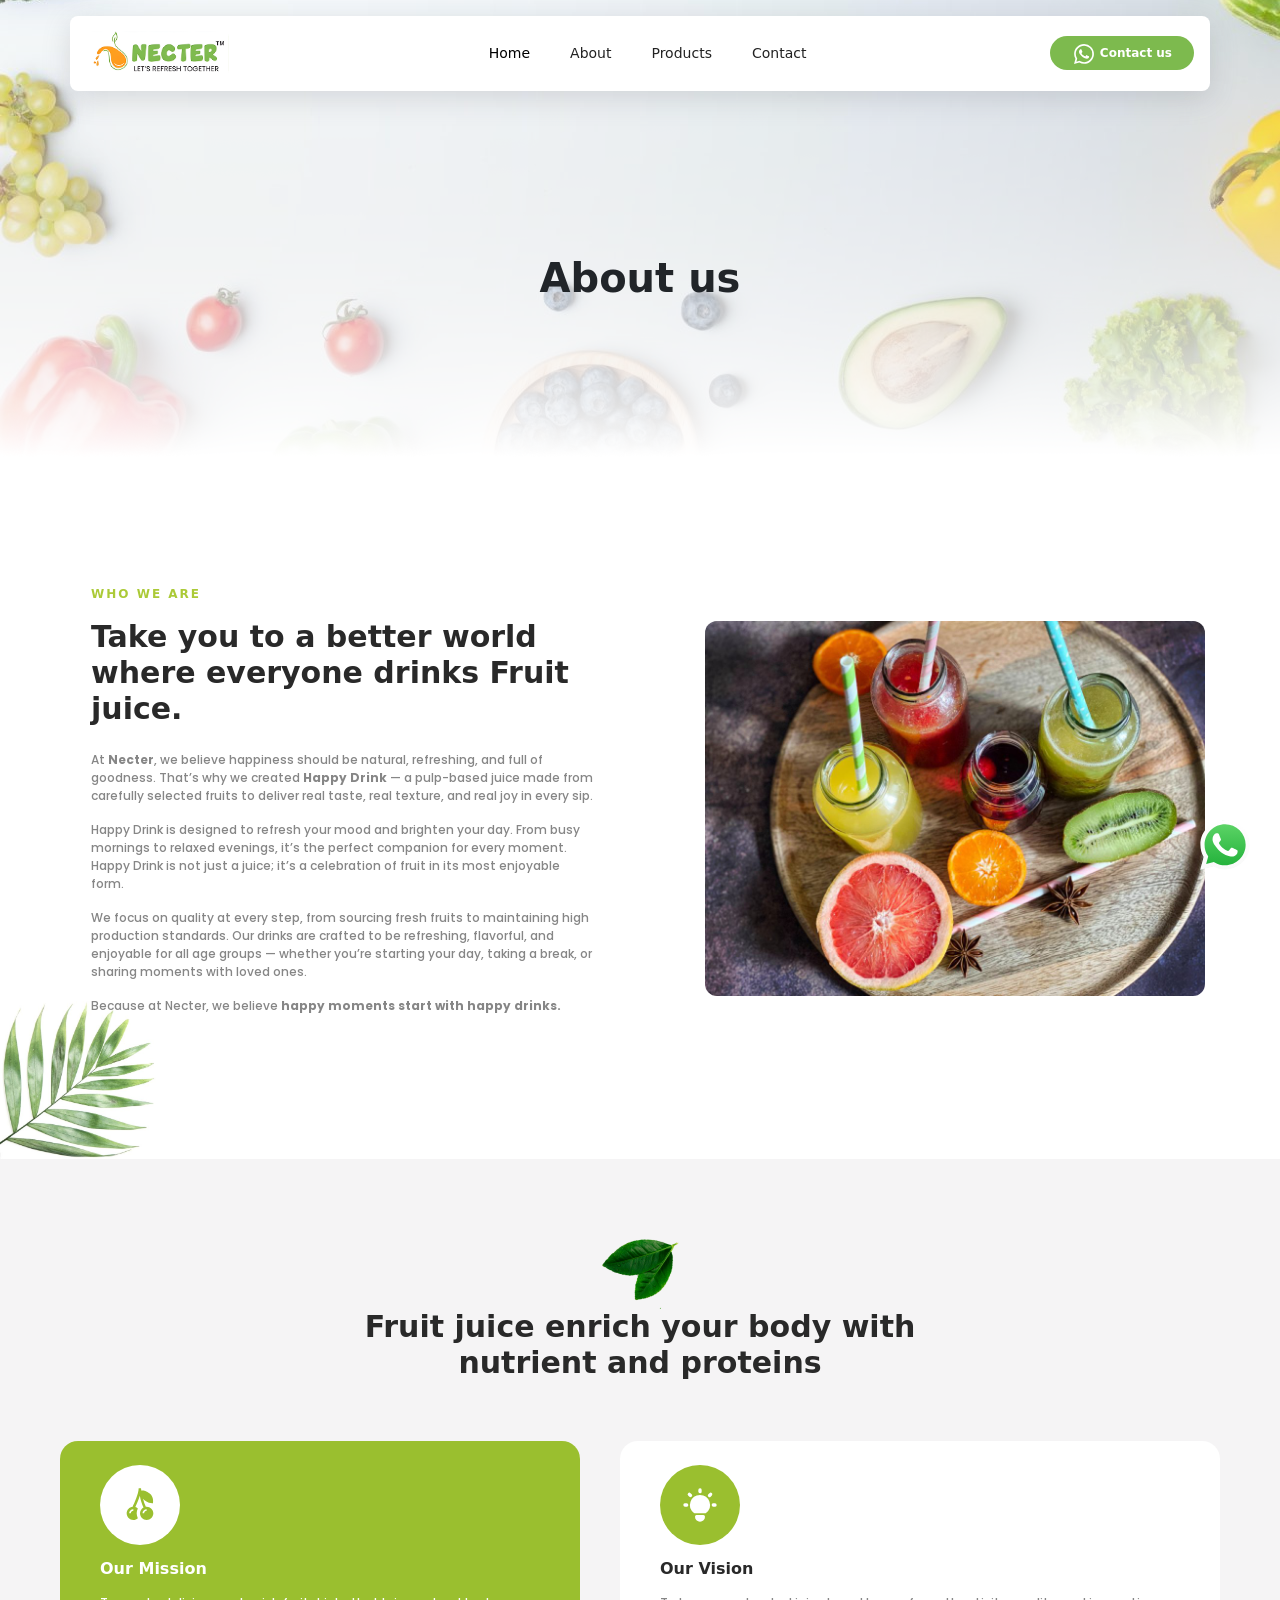
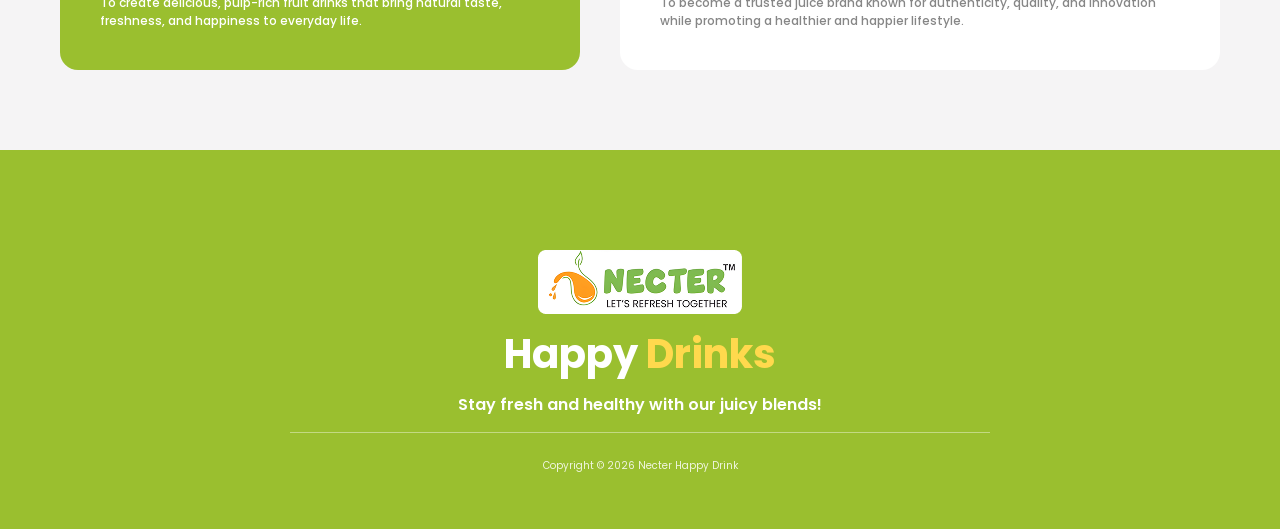
==== about.html @ b1b97d54 "footer chabges" ====
<html lang="en">
  <head>
    <meta charset="UTF-8" />
    <meta name="viewport" content="width=device-width, initial-scale=1.0" />
    <link rel="stylesheet" href="./style/style.css" />
    <!-- Bootstrap CSS -->
    <link
      href="https://cdn.jsdelivr.net/npm/bootstrap@5.3.2/dist/css/bootstrap.min.css"
      rel="stylesheet"
    />
    <link
      rel="stylesheet"
      href="https://cdnjs.cloudflare.com/ajax/libs/font-awesome/6.5.1/css/all.min.css"
    />
    <title>About us</title>
  </head>
  <body>
    <section>
      <div class="aboutus_hero_section">
        <div class="background_overlay"></div>
        <div class="custom_container">
          <header class="main-header">
            <nav class="navbar navbar-expand-lg">
              <div class="container main-navbar">
                <!-- Logo -->
                <a class="navbar-brand" href="#">
                  <img src="./images/main_logo.png" alt="Logo" />
                </a>

                <!-- Toggle Button -->
                <button
                  class="navbar-toggler"
                  type="button"
                  data-bs-toggle="collapse"
                  data-bs-target="#mainNavbar"
                >
                  <span class="navbar-toggler-icon"></span>
                </button>

                <!-- Menu -->
                <div class="collapse navbar-collapse" id="mainNavbar">
                  <ul class="navbar-nav mx-auto mb-2 mb-lg-0">
                    <li class="nav-item">
                      <a class="nav-link active" href="./home.html">Home</a>
                    </li>
                    <li class="nav-item">
                      <a class="nav-link" href="./about.html">About</a>
                    </li>
                    <li class="nav-item">
                      <a class="nav-link" href="./product.html">Products</a>
                    </li>
                    <!-- <li class="nav-item">
                      <a class="nav-link" href="#">Gallery</a>
                    </li> -->
                    <li class="nav-item">
                      <a class="nav-link" href="./contact.html">Contact</a>
                    </li>
                  </ul>

                  <!-- Button -->
                  <div class="header-btn">
                    <a href="https://wa.me/9898664409?text=Hey%20there%21%20I'd%20love%20to%20Know%20more%20about%20this%20product" class="contact_btn"> <img src="./images/ic--baseline-whatsapp.svg" alt="">  Contact us</a>
                  </div>
                </div>
              </div>
            </nav>
          </header>
        </div>
        <div class="hero-section aboutus_section">
          <div class="custom_container">
            <h1 class="main_ac_heading">About us</h1>
          </div>
        </div>
      </div>
    </section>
    <section class="section_gap about_section">
      <div class="custom_container">
        <div class="about_we_section">
          <div class="about_details_section">
            <p class="green_text">Who we are</p>
            <h2 class="main_title_text pb-3">
              Take you to a better world where everyone drinks Fruit juice.
            </h2>
            <p class="pera_text">
              At <strong>Necter</strong>, we believe happiness should be
              natural, refreshing, and full of goodness. That’s why we created
              <strong>Happy Drink</strong> — a pulp-based juice made from
              carefully selected fruits to deliver real taste, real texture, and
              real joy in every sip.
            </p>
            <p class="pera_text">
              Happy Drink is designed to refresh your mood and brighten your
              day. From busy mornings to relaxed evenings, it’s the perfect
              companion for every moment. Happy Drink is not just a juice; it’s
              a celebration of fruit in its most enjoyable form.
            </p>
            <p class="pera_text">
              We focus on quality at every step, from sourcing fresh fruits to
              maintaining high production standards. Our drinks are crafted to
              be refreshing, flavorful, and enjoyable for all age groups —
              whether you’re starting your day, taking a break, or sharing
              moments with loved ones.
            </p>
            <p class="pera_text">
              Because at Necter, we believe
              <strong> happy moments start with happy drinks.</strong>
            </p>
          </div>
          <div class="about_image">
            <img src="./images/fruite_plate.jpg" alt="fruite plate" />
            <!-- <img
              src="./images/mix_fruite.png"
              alt="mix-fruite"
              class="mix_fruite_img"
            /> -->
          </div>
        </div>
      </div>
    </section>
    <section class="section_gap mission_details">
      <div class="custom_container">
        <img src="./images/leaf_img.png" alt="" class="d-flex m-auto" />
        <h2 class="main_title_text text-center">
          Fruit juice enrich your body with <br />
          nutrient and proteins
        </h2>
        <div class="mission_cards">
          <div class="mission_card white_card">
            <div class="icon_logos">
              <img src="./images/tabler-bulb.svg" alt="bulb" />
            </div>
            <h3 class="sub_title_text pb-2">Our Vision</h3>
            <p class="pera_text">
              To become a trusted juice brand known for authenticity, quality,
              and innovation while promoting a healthier and happier lifestyle.
            </p>
          </div>
          <div class="mission_card green_card">
            <div class="icon_logos green_round">
              <img src="./images/mdi--fruit-cherries.svg" alt="cherries" />
            </div>
            <h3 class="sub_title_text pb-2 white_text">Our Mission</h3>
            <p class="pera_text white_text">
              To create delicious, pulp-rich fruit drinks that bring natural
              taste, freshness, and happiness to everyday life.
            </p>
          </div>
        </div>
      </div>
    </section>
    <section>
      <footer class="happy-footer">
        <div class="footer-content">
          <img src="./images/main_logo.png" alt="Logo" class="pb-3" />

          <h2 class="footer-logo">Happy <span>Drinks</span></h2>

          <p class="footer-tagline">
            Stay fresh and healthy with our juicy blends!
          </p>

          <!-- <p class="footer-text">
            Torquent praesent aptent tristique pulvinar sed congue consectetur
            litora enim<br />
            fringilla lacus adipiscing augue vehicula
          </p> -->

          <!-- <div class="footer-social">
            <a href="#" aria-label="Facebook"
              ><i class="fab fa-facebook-f"></i
            ></a>
            <a href="#" aria-label="Instagram"
              ><i class="fab fa-instagram"></i
            ></a>
            <a href="#" aria-label="Twitter"><i class="fab fa-twitter"></i></a>
            <a href="#" aria-label="linkedin"><i class="fab fa-linkedin"></i></a>
          </div> -->

          <span class="footer-divider"></span>

          <p class="footer-copy">
          Copyright © 2026 Necter Happy Drink
          </p>
        </div>
      </footer>
    </section>
    <div class="whats-app-button">
            <a
                href="https://wa.me/9898664409?text=Hey%20there%21%20I'd%20love%20to%20Know%20more%20about%20this%20product">
                <img src="./images/whatsapp-icon.svg" alt="whatsapp" height="50px" width="50px">
            </a>
        </div>
        <script src="https://cdn.jsdelivr.net/npm/bootstrap@5.3.2/dist/js/bootstrap.bundle.min.js"></script>

  </body>
</html>
---- style/style.css ----
@import url("https://fonts.googleapis.com/css2?family=Jost:ital,wght@0,100..900;1,100..900&family=Poppins:ital,wght@0,100;0,200;0,300;0,400;0,500;0,600;0,700;0,800;0,900;1,100;1,200;1,300;1,400;1,500;1,600;1,700;1,800;1,900&display=swap");
body {
  background-color: white;
  font-family: "Jost", sans-serif;
}

.custom_container {
  max-width: 1440px;
  margin: 0 auto;
  padding: 0 60px;
}
@media (max-width: 1440px) {
  .custom_container {
    padding: 0 60px;
  }
}
@media (max-width: 576px) {
  .custom_container {
    padding: 0 20px;
  }
}

.green_text {
  color: #abca37;
  font-size: 14px;
  font-weight: 700;
  text-transform: uppercase;
  letter-spacing: 2px;
}
@media (max-width: 1440px) {
  .green_text {
    font-size: 12px;
  }
}

.main_title_text {
  color: #292929;
  font-size: 39px;
  font-weight: 700;
}
@media (max-width: 1440px) {
  .main_title_text {
    font-size: 30px;
  }
}
@media (max-width: 1200px) {
  .main_title_text {
    font-size: 24px;
  }
}
@media (max-width: 576px) {
  .main_title_text {
    font-size: 20px;
  }
}

.sub_title_text {
  color: #292929;
  font-size: 20px;
  font-weight: 700;
}
@media (max-width: 1440px) {
  .sub_title_text {
    font-size: 16px;
  }
}

.contact_title_text {
  color: #292929;
  font-size: 25px;
  font-weight: 400;
}
@media (max-width: 992px) {
  .contact_title_text {
    font-size: 18px;
  }
}

.pera_text {
  color: #868686;
  font-size: 14px;
  font-weight: 500;
  font-family: "Poppins", sans-serif;
  text-decoration: none;
}
@media (max-width: 1440px) {
  .pera_text {
    font-size: 12px;
  }
}

.section_gap {
  padding: 80px 0;
}
@media (max-width: 1200px) {
  .section_gap {
    padding: 40px 0;
  }
}
@media (max-width: 576px) {
  .section_gap {
    padding: 20px 0;
  }
}

.whats-app-button {
  position: fixed;
  bottom: 30px;
  right: 30px;
}

.main_section {
  padding-bottom: 80px;
  position: relative;
}
@media (max-width: 1200px) {
  .main_section {
    padding-bottom: 40px;
  }
}
@media (max-width: 576px) {
  .main_section {
    padding-bottom: 20px;
  }
}

.aboutus_hero_section {
  background-image: url("../images/overlay_fruite_bg.png");
  background-position: center center;
  background-repeat: no-repeat;
  background-size: cover;
  position: relative;
  overflow: hidden;
  transform: translateZ(0);
  background-position: bottom;
}

/* ---------- GRID ---------- */
.grid {
  position: absolute;
  inset: 0;
  background-size: 80px 80px;
  opacity: 0.6;
}

/* ---------- CORNER DOTS ---------- */
.check-pattern {
  position: absolute;
  inset: 0;
  pointer-events: none;
  background-image: radial-gradient(circle at 0 0, #fac62a 3px, transparent 4px), radial-gradient(circle at 80px 0, #fac62a 3px, transparent 4px), radial-gradient(circle at 0 80px, #fac62a 3px, transparent 4px), radial-gradient(circle at 80px 80px, #fac62a 3px, transparent 4px);
  background-size: 80px 80px;
  mask-image: radial-gradient(circle var(--size, 0px) at var(--x, 0px) var(--y, 0px), black 40%, transparent 80%);
  -webkit-mask-image: radial-gradient(circle var(--size, 0px) at var(--x, 0px) var(--y, 0px), black 40%, transparent 80%);
  transition: all 0.25s ease;
}

/* ---------- ICONS ---------- */
.icons {
  position: absolute;
  inset: 0;
  pointer-events: none;
  mask-image: radial-gradient(circle var(--size, 0px) at var(--x, 0px) var(--y, 0px), black 40%, transparent 80%);
  -webkit-mask-image: radial-gradient(circle var(--size, 0px) at var(--x, 0px) var(--y, 0px), black 40%, transparent 80%);
}

/* icon style */
.icon {
  position: absolute;
  width: 70px;
  opacity: 0.9;
  animation: float 6s ease-in-out infinite;
}

/* ---- TOP LEFT ---- */
.icon:nth-child(1) {
  top: 5%;
  left: 6%;
  transform: rotate(-15deg);
}

.icon:nth-child(2) {
  top: 15%;
  left: 18%;
  transform: rotate(12deg);
}

/* ---- TOP RIGHT ---- */
.icon:nth-child(3) {
  top: 8%;
  right: 10%;
  transform: rotate(-10deg);
}

.icon:nth-child(4) {
  top: 20%;
  right: 4%;
  transform: rotate(18deg);
}

/* ---- BOTTOM LEFT ---- */
.icon:nth-child(5) {
  bottom: 10%;
  left: 8%;
  transform: rotate(8deg);
}

.icon:nth-child(6) {
  bottom: 18%;
  left: 20%;
  transform: rotate(-14deg);
}

/* ---- BOTTOM RIGHT ---- */
.icon:nth-child(7) {
  bottom: 12%;
  right: 12%;
  transform: rotate(16deg);
}

.icon:nth-child(8) {
  bottom: 22%;
  right: 5%;
  transform: rotate(-12deg);
}

/* floating animation */
@keyframes float {
  0% {
    transform: translateY(0px) rotate(var(--r, 0deg));
  }
  50% {
    transform: translateY(-15px) rotate(var(--r, 0deg));
  }
  100% {
    transform: translateY(0px) rotate(var(--r, 0deg));
  }
}
/* icon positions */
.main-header {
  position: sticky;
  top: 0;
  z-index: 9999;
}
.main-header .main-navbar {
  background: white;
  border-radius: 8px;
  padding: 10px 16px;
  box-shadow: rgba(100, 100, 111, 0.2) 0px 7px 29px 0px;
}
.main-header .navbar {
  padding: 16px 0;
  position: relative;
}
.main-header .navbar-brand img {
  max-height: 45px;
}
@media (max-width: 576px) {
  .main-header .navbar-brand img {
    max-height: 30px;
  }
}
.main-header .nav-link {
  color: #222;
  font-weight: 500;
  margin: 0 12px;
  transition: color 0.3s ease;
}
.main-header .nav-link:hover, .main-header .nav-link.active {
  color: #7dba4e;
}
@media (max-width: 1440px) {
  .main-header .nav-link {
    font-size: 14px;
  }
}
.main-header .header-btn .contact_btn {
  padding: 10px 22px;
  border-radius: 30px;
  font-weight: 600;
  background-color: #7dba4e;
  border: none;
  color: white;
  text-decoration: none;
}
.main-header .header-btn .contact_btn:hover {
  background-color: #7dba4e;
}
@media (max-width: 1440px) {
  .main-header .header-btn .contact_btn {
    font-size: 12px;
  }
}

.navbar-toggler-icon {
  width: 25px !important;
  height: 20px !important;
}
@media (max-width: 576px) {
  .navbar-toggler-icon {
    width: 20px !important;
    height: 15px !important;
  }
}

.navbar-toggler {
  border: none !important;
}
.navbar-toggler:focus {
  box-shadow: none !important;
}

/* Mobile adjustments */
@media (max-width: 991px) {
  .main-header {
    position: absolute;
    top: 0;
    left: 0;
    width: 90%;
    margin: 0 20px;
  }
  .main-header .navbar-collapse {
    background-color: #fff;
    padding: 20px;
    border-radius: 12px;
  }
  .main-header .nav-link {
    margin: 0px 0px;
    text-align: center;
    font-size: 12px;
  }
  .main-header .header-btn {
    text-align: center;
    margin-top: 15px;
  }
}
.hero-section {
  display: flex;
  align-items: center;
  min-height: 500px;
  padding: 100px 0;
  z-index: 1;
  position: relative;
}
@media (max-width: 992px) {
  .hero-section {
    padding-top: 50px;
  }
}
@media (max-width: 576px) {
  .hero-section {
    padding-top: 10px;
  }
}
.hero-section.aboutus_section {
  min-height: 350px;
}
@media (max-width: 992px) {
  .hero-section.aboutus_section {
    min-height: 300px;
  }
}
.hero-section .main_heading {
  font-size: 69px;
  font-weight: 700;
  text-align: center;
}
@media (max-width: 1440px) {
  .hero-section .main_heading {
    font-size: 56px;
  }
}
@media (max-width: 1200px) {
  .hero-section .main_heading {
    font-size: 48px;
  }
}
@media (max-width: 992px) {
  .hero-section .main_heading {
    font-size: 40px;
  }
}
@media (max-width: 768px) {
  .hero-section .main_heading {
    font-size: 32px;
  }
}
@media (max-width: 576px) {
  .hero-section .main_heading {
    font-size: 24px;
    margin-bottom: 50px;
    margin-top: 120px;
  }
}
.hero-section .main_ac_heading {
  font-size: 48px;
  font-weight: 700;
  text-align: center;
}
@media (max-width: 1440px) {
  .hero-section .main_ac_heading {
    font-size: 40px;
  }
}
@media (max-width: 992px) {
  .hero-section .main_ac_heading {
    font-size: 32px;
  }
}
.hero-section .main_display_img .bottle_img {
  max-width: 776px;
  max-height: 776px;
}
@media (max-width: 1200px) {
  .hero-section .main_display_img .bottle_img {
    max-width: 650px;
    max-height: 650px;
  }
}
@media (max-width: 992px) {
  .hero-section .main_display_img .bottle_img {
    max-width: 500px;
    max-height: 500px;
  }
}
@media (max-width: 768px) {
  .hero-section .main_display_img .bottle_img {
    max-width: 400px;
    max-height: 400px;
  }
}
@media (max-width: 576px) {
  .hero-section .main_display_img .bottle_img {
    max-width: 300px;
    max-height: 300px;
  }
}

.about_section {
  background-image: url("../images/palm-leaves-bg.jpg");
  background-position: bottom left;
  background-repeat: no-repeat;
  background-size: 30% auto;
}

.about_we_section {
  display: flex;
  justify-content: space-around;
  align-items: center;
}
@media (max-width: 992px) {
  .about_we_section {
    flex-direction: column;
  }
}
.about_we_section .about_details_section {
  padding: 48px 80px 48px 16px;
  max-width: 600px;
}
@media (max-width: 1200px) {
  .about_we_section .about_details_section {
    padding: 48px 40px 48px 16px;
  }
}
@media (max-width: 992px) {
  .about_we_section .about_details_section {
    padding: 20px;
  }
}
.about_we_section .about_image {
  position: relative;
}
.about_we_section .about_image img {
  max-width: 684px;
  border-radius: 12px;
}
@media (max-width: 1440px) {
  .about_we_section .about_image img {
    max-width: 500px;
  }
}
@media (max-width: 1200px) {
  .about_we_section .about_image img {
    max-width: 450px;
  }
}
@media (max-width: 576px) {
  .about_we_section .about_image img {
    max-width: 280px;
  }
}

.product_ul_list {
  margin: 40px 0 0 0;
  padding: 0;
}
@media (max-width: 992px) {
  .product_ul_list {
    margin: 28px 0 0 0;
  }
}
.product_ul_list .product_li_list {
  list-style: none;
  margin: 20px 0;
}
.product_ul_list .product_li_list .product_fresh_info {
  display: flex;
  align-items: start;
  gap: 15px;
}
.product_ul_list .product_li_list .product_fresh_info .info_vector_img {
  background-color: #abca37;
  border-radius: 50%;
  padding: 16px;
}
@media (max-width: 1440px) {
  .product_ul_list .product_li_list .product_fresh_info .info_vector_img {
    padding: 12px;
  }
}
@media (max-width: 576px) {
  .product_ul_list .product_li_list .product_fresh_info .info_vector_img {
    padding: 8px;
  }
}

.Featured_product {
  margin: 0 auto;
}
.Featured_product .flavour_detail {
  padding: 100px 0;
  display: flex;
  justify-content: space-around;
  align-items: center;
}
@media (max-width: 1200px) {
  .Featured_product .flavour_detail {
    padding: 80px 0;
  }
}
@media (max-width: 768px) {
  .Featured_product .flavour_detail {
    flex-direction: column;
    gap: 60px;
  }
}
.Featured_product .flavour_detail .flavour_card {
  position: relative;
}
.Featured_product .flavour_detail .flavour_card .price_tag {
  position: absolute;
  left: -93px;
  top: -26px;
  display: flex;
  justify-content: center;
  align-items: center;
  min-width: 130px;
  min-height: 130px;
  background-color: #ffffff;
  border-radius: 50%;
  box-shadow: 0px 0px 30px 0px rgba(0, 0, 0, 0.1);
  transform: rotate(-20deg);
  transition: transform 0.6s ease-in-out;
  cursor: pointer;
}
.Featured_product .flavour_detail .flavour_card .price_tag:hover {
  transform: rotate(0deg);
}
@media (max-width: 1440px) {
  .Featured_product .flavour_detail .flavour_card .price_tag {
    min-width: 100px;
    min-height: 100px;
  }
}
@media (max-width: 1200px) {
  .Featured_product .flavour_detail .flavour_card .price_tag {
    min-width: 80px;
    min-height: 80px;
    left: -60px;
    top: -5px;
  }
}
@media (max-width: 992px) {
  .Featured_product .flavour_detail .flavour_card .price_tag {
    min-width: 60px;
    min-height: 60px;
  }
}
@media (max-width: 576px) {
  .Featured_product .flavour_detail .flavour_card .price_tag {
    left: -50px;
    top: 15px;
  }
}
.Featured_product .flavour_detail .flavour_card .price_tag .pr_value {
  color: #abca37;
  font-size: 40px;
  font-weight: 700;
  text-align: center;
  margin: 0;
}
@media (max-width: 1440px) {
  .Featured_product .flavour_detail .flavour_card .price_tag .pr_value {
    font-size: 34px;
  }
}
@media (max-width: 1200px) {
  .Featured_product .flavour_detail .flavour_card .price_tag .pr_value {
    font-size: 28px;
  }
}
@media (max-width: 1200px) {
  .Featured_product .flavour_detail .flavour_card .price_tag .pr_value {
    font-size: 22px;
  }
}
.Featured_product .flavour_detail .flavour_card .price_tag .pr_volume {
  color: #868686;
  font-size: 12px;
  font-weight: 600;
  text-align: center;
  margin: 0;
}
@media (max-width: 992px) {
  .Featured_product .flavour_detail .flavour_card .price_tag .pr_volume {
    font-size: 10px;
  }
}
.Featured_product .flavour_detail .flavour_card .f_crd_img .bottle_img {
  max-height: 500px;
  max-width: 360px;
  transform: rotate(0deg);
  transition: transform 0.6s ease-in-out;
  cursor: pointer;
}
.Featured_product .flavour_detail .flavour_card .f_crd_img .bottle_img:hover {
  transform: rotate(-10deg) scale(1.1);
}
@media (max-width: 1440px) {
  .Featured_product .flavour_detail .flavour_card .f_crd_img .bottle_img {
    max-height: 400px;
  }
}
@media (max-width: 1200px) {
  .Featured_product .flavour_detail .flavour_card .f_crd_img .bottle_img {
    max-height: 350px;
  }
}
@media (max-width: 992px) {
  .Featured_product .flavour_detail .flavour_card .f_crd_img .bottle_img {
    max-height: 250px;
  }
}
@media (max-width: 768px) {
  .Featured_product .flavour_detail .flavour_card .f_crd_img .bottle_img {
    max-height: 400px;
  }
}
@media (max-width: 576px) {
  .Featured_product .flavour_detail .flavour_card .f_crd_img .bottle_img {
    max-height: 300px;
  }
}
.Featured_product .flavour_detail .flavour_card .fruit_img {
  position: absolute;
  right: -80px;
  bottom: -100px;
}
.Featured_product .flavour_detail .flavour_card .fruit_img img {
  width: 300px;
}
.Featured_product .flavour_detail .flavour_card .fruit_img img.mango_img {
  width: 250px;
}
@media (max-width: 1440px) {
  .Featured_product .flavour_detail .flavour_card .fruit_img img.mango_img {
    width: 200px;
  }
}
@media (max-width: 1200px) {
  .Featured_product .flavour_detail .flavour_card .fruit_img img.mango_img {
    width: 150px;
  }
}
@media (max-width: 992px) {
  .Featured_product .flavour_detail .flavour_card .fruit_img img.mango_img {
    width: 100px;
  }
}
@media (max-width: 768px) {
  .Featured_product .flavour_detail .flavour_card .fruit_img img.mango_img {
    width: 200px;
  }
}
@media (max-width: 1440px) {
  .Featured_product .flavour_detail .flavour_card .fruit_img img {
    width: 250px;
  }
  .Featured_product .flavour_detail .flavour_card .fruit_img {
    bottom: -80px;
  }
}
@media (max-width: 1200px) {
  .Featured_product .flavour_detail .flavour_card .fruit_img img {
    width: 200px;
  }
  .Featured_product .flavour_detail .flavour_card .fruit_img {
    bottom: -50px;
  }
}
@media (max-width: 1200px) {
  .Featured_product .flavour_detail .flavour_card .fruit_img img {
    width: 150px;
  }
  .Featured_product .flavour_detail .flavour_card .fruit_img {
    bottom: -35px;
    right: -70px;
  }
}
@media (max-width: 768px) {
  .Featured_product .flavour_detail .flavour_card .fruit_img img {
    width: 250px;
  }
  .Featured_product .flavour_detail .flavour_card .fruit_img {
    bottom: -30px;
  }
}

.our_store_details {
  display: flex;
  justify-content: space-around;
  align-items: center;
}
@media (max-width: 1200px) {
  .our_store_details {
    gap: 24px;
  }
}
@media (max-width: 768px) {
  .our_store_details {
    flex-direction: column;
  }
}
.our_store_details .store_image_info {
  max-width: 600px;
}
.our_store_details .store_image_info img {
  width: -webkit-fill-available;
}
@media (max-width: 1440px) {
  .our_store_details .store_image_info {
    max-width: 500px;
  }
}
@media (max-width: 1200px) {
  .our_store_details .store_image_info {
    max-width: 400px;
  }
}
@media (max-width: 992px) {
  .our_store_details .store_image_info {
    max-width: 300px;
  }
}
@media (max-width: 768px) {
  .our_store_details .store_image_info {
    order: 2;
  }
}
.our_store_details .store_details_info {
  max-width: 550px;
}
@media (max-width: 768px) {
  .our_store_details .store_details_info {
    order: 1;
  }
}

.motivational_section {
  background-image: url("../images/neacter_background_img.png");
  background-repeat: repeat;
  background-size: cover;
  padding: 120px 0px;
  background-position: center;
}
@media (max-width: 992px) {
  .motivational_section {
    background-position: right;
  }
}
.motivational_section .motivation_line {
  font-size: 76px;
  font-weight: 700;
  color: white;
  max-width: 600px;
}
@media (max-width: 1440px) {
  .motivational_section .motivation_line {
    font-size: 56px;
  }
}
@media (max-width: 1200px) {
  .motivational_section .motivation_line {
    font-size: 48px;
  }
}
@media (max-width: 992px) {
  .motivational_section .motivation_line {
    font-size: 36px;
  }
}

.choose_company {
  display: flex;
  justify-content: space-around;
  align-items: start;
  gap: 50px;
}
@media (max-width: 992px) {
  .choose_company {
    flex-direction: column;
    gap: 10px;
  }
}
.choose_company .company_details {
  width: 70%;
}
@media (max-width: 576px) {
  .choose_company .company_details {
    width: 100%;
  }
}

.footer_section {
  background-color: #9abf2f;
}

/* Footer Wrapper */
.happy-footer {
  background-color: #9abf2f;
  padding: 100px 20px 40px;
  text-align: center;
  color: #ffffff;
  position: relative;
  overflow: hidden;
  font-family: "Poppins", sans-serif;
}
@media (max-width: 768px) {
  .happy-footer {
    padding: 80px 20px 40px;
  }
}

/* Content Container */
.footer-content {
  max-width: 900px;
  margin: auto;
}

/* Logo */
.footer-logo {
  font-size: 48px;
  font-weight: 700;
  margin-bottom: 15px;
}
@media (max-width: 1440px) {
  .footer-logo {
    font-size: 40px;
  }
}
@media (max-width: 992px) {
  .footer-logo {
    font-size: 34px;
  }
}
@media (max-width: 576px) {
  .footer-logo {
    font-size: 28px;
  }
}

.footer-logo span {
  color: #ffd94d;
}

/* Tagline */
.footer-tagline {
  font-size: 18px;
  font-weight: 600;
  margin-bottom: 15px;
}
@media (max-width: 1440px) {
  .footer-tagline {
    font-size: 16px;
  }
}
@media (max-width: 768px) {
  .footer-tagline {
    font-size: 14px;
  }
}

/* Description */
.footer-text {
  font-size: 14px;
  line-height: 1.7;
  margin-bottom: 30px;
}
@media (max-width: 1440px) {
  .footer-text {
    font-size: 12px;
  }
}

/* Social Icons */
.footer-social {
  display: flex;
  justify-content: center;
  gap: 12px;
  margin-bottom: 40px;
}

.footer-social a {
  width: 40px;
  height: 40px;
  background: rgba(255, 255, 255, 0.2);
  border-radius: 50%;
  display: flex;
  align-items: center;
  justify-content: center;
  color: #fff;
  font-size: 16px;
  transition: 0.3s ease;
  text-decoration: none;
}

.footer-social a:hover {
  background: #ffffff;
  color: #a9cf3a;
}

/* Divider Line */
.footer-divider {
  display: block;
  width: 100%;
  max-width: 700px;
  height: 1px;
  background: rgba(255, 255, 255, 0.4);
  margin: 0 auto 25px;
}

/* Copyright */
.footer-copy {
  font-size: 13px;
  opacity: 0.85;
}
@media (max-width: 1440px) {
  .footer-copy {
    font-size: 10px;
  }
}

.mission_details {
  background-color: #f5f4f5;
}
.mission_details .mission_cards {
  display: flex;
  justify-content: space-around;
  align-items: center;
  gap: 40px;
  margin-top: 60px;
}
@media (max-width: 576px) {
  .mission_details .mission_cards {
    flex-direction: column;
  }
}
.mission_details .mission_cards .mission_card {
  padding: 24px 40px;
  border-radius: 18px;
  max-width: 600px;
}
.mission_details .mission_cards .mission_card .white_text {
  color: #fff;
}
.mission_details .mission_cards .mission_card.white_card {
  background-color: #fff;
  order: 2;
}
.mission_details .mission_cards .mission_card.green_card {
  order: 1;
  background-color: #9abf2f;
}
.mission_details .mission_cards .mission_card .icon_logos {
  background-color: #9abf2f;
  border-radius: 50%;
  padding: 12px;
  width: 80px;
  height: 80px;
  display: flex;
  justify-content: center;
  align-items: center;
  margin-bottom: 14px;
}
.mission_details .mission_cards .mission_card .icon_logos.green_round {
  background-color: #fff;
}
.mission_details .mission_cards .mission_card .icon_logos img {
  width: 40px;
}
@media (max-width: 768px) {
  .mission_details .mission_cards .mission_card .icon_logos {
    width: 60px;
    height: 60px;
  }
}
@media (max-width: 768px) {
  .mission_details .mission_cards .mission_card {
    padding: 20px;
  }
}
@media (max-width: 992px) {
  .mission_details .mission_cards .mission_card {
    width: 50%;
  }
}
@media (max-width: 576px) {
  .mission_details .mission_cards .mission_card {
    width: 100%;
  }
}
@media (max-width: 768px) {
  .mission_details .mission_cards {
    gap: 20px;
  }
}

.contact_section .contact_card {
  box-shadow: 0px 0px 60px 0px rgba(0, 0, 0, 0.1);
  max-width: 500px;
  padding: 24px 40px;
  border-radius: 12px;
}
.contact_section .contact_side_img img {
  max-width: 500px;
}
@media (max-width: 992px) {
  .contact_section .contact_side_img img {
    max-width: 350px;
  }
}
@media (max-width: 768px) {
  .contact_section .contact_side_img img {
    display: none;
  }
}
@media (max-width: 576px) {
  .contact_section .contact_side_img img {
    display: none;
  }
}/*# sourceMappingURL=style.css.map */
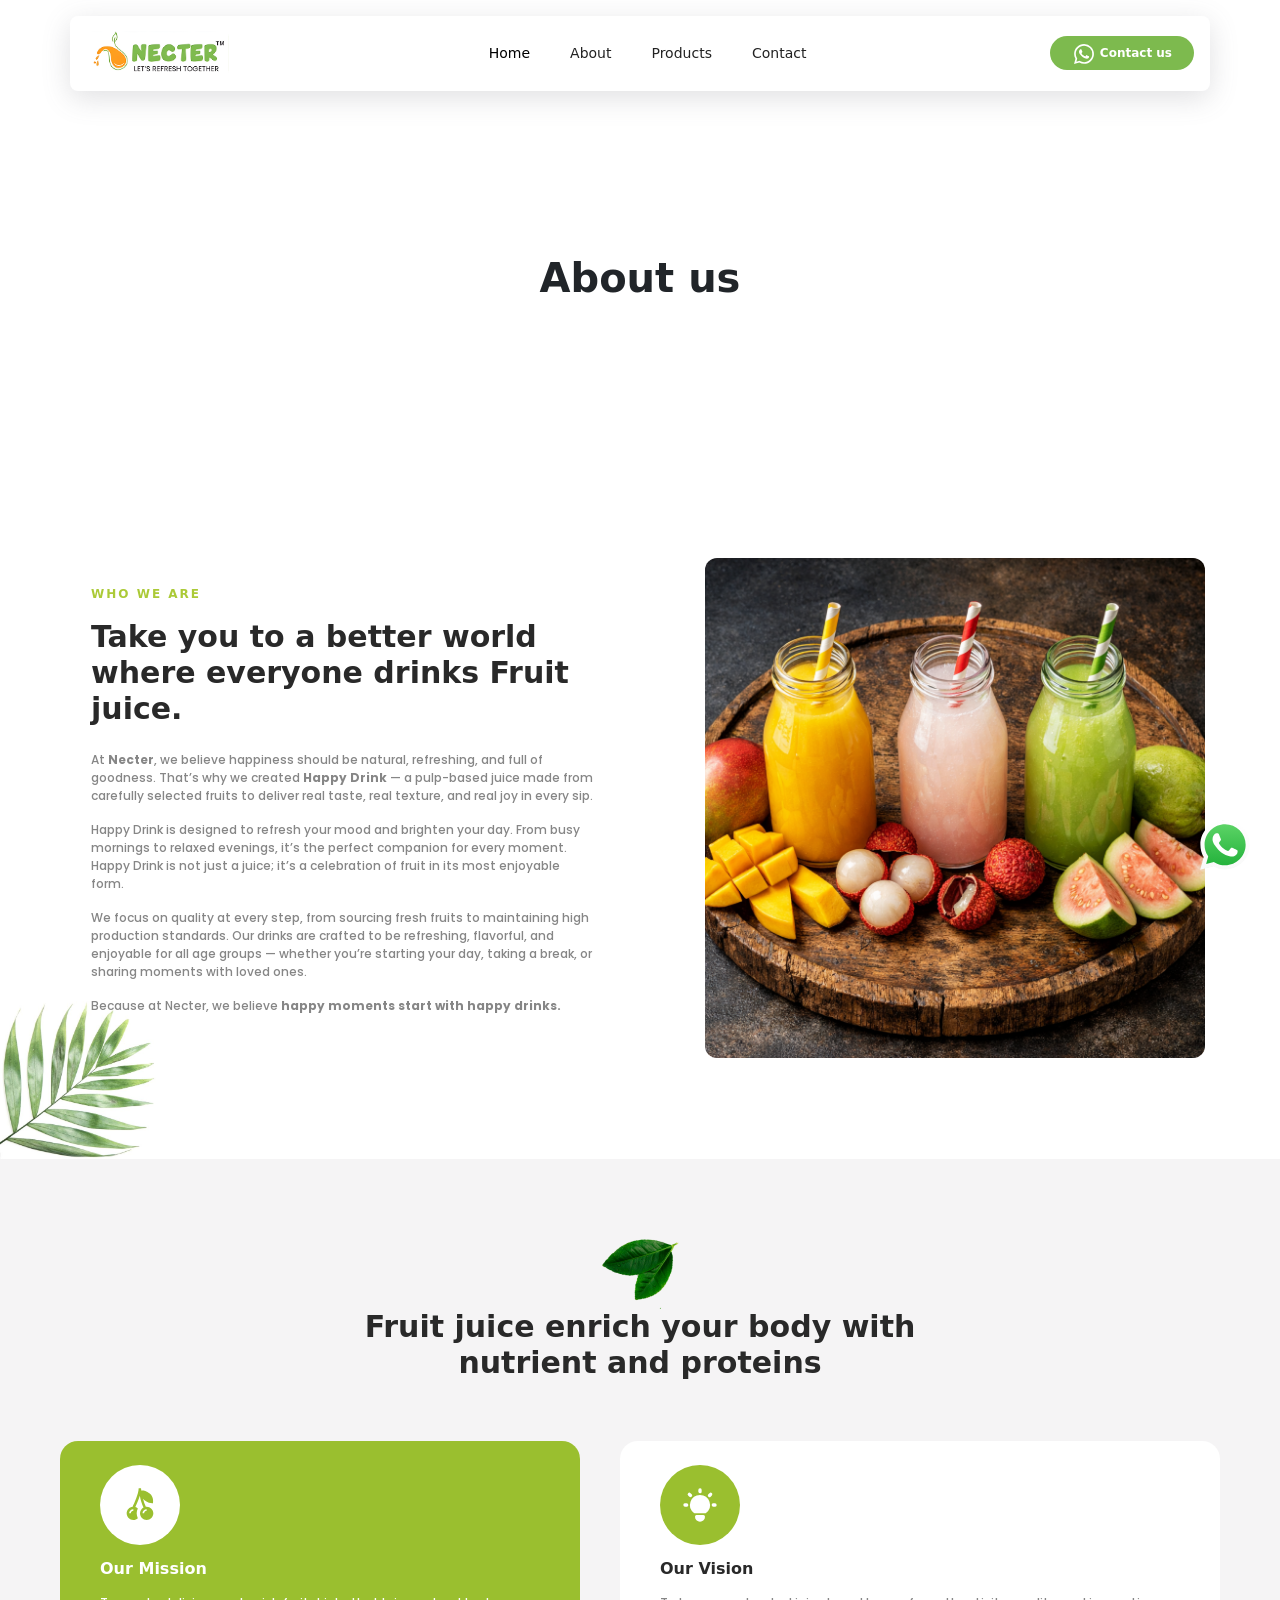
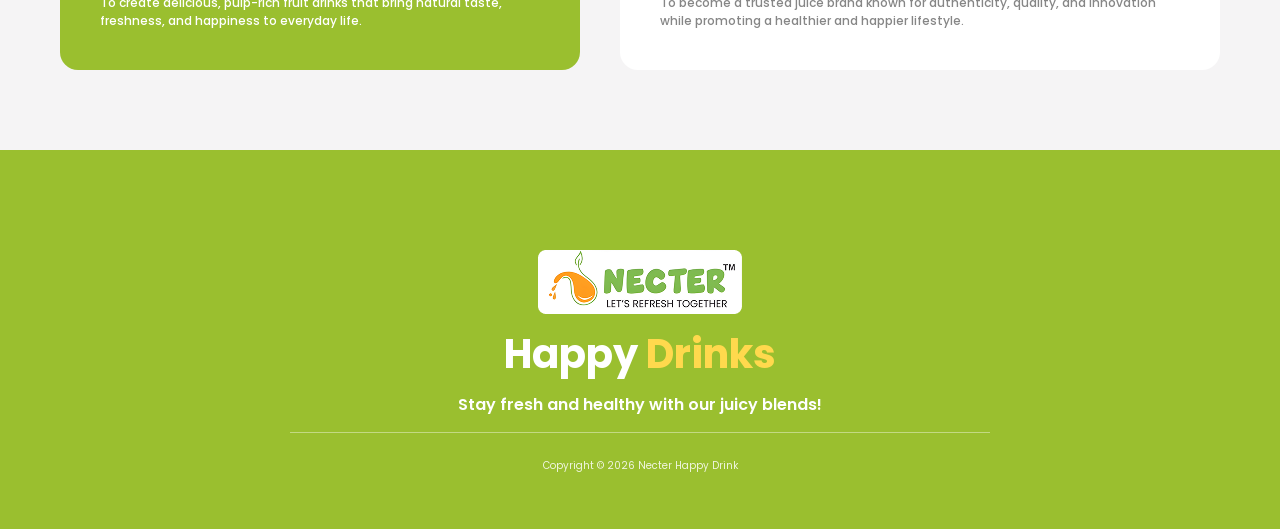
==== commit a2af4865: "amination changes" ====
--- a/about.html
+++ b/about.html
@@ -107,7 +107,7 @@
             </p>
           </div>
           <div class="about_image">
-            <img src="./images/fruite_plate.jpg" alt="fruite plate" />
+            <img src="./images/about_details.png" alt="fruite plate" />
             <!-- <img
               src="./images/mix_fruite.png"
               alt="mix-fruite"
--- a/style/style.css
+++ b/style/style.css
@@ -125,7 +125,7 @@
 }
 
 .aboutus_hero_section {
-  background-image: url("../images/overlay_fruite_bg.png");
+  background-image: url("../images/mix_fruite_bg.png");
   background-position: center center;
   background-repeat: no-repeat;
   background-size: cover;
@@ -341,10 +341,16 @@
   padding: 100px 0;
   z-index: 1;
   position: relative;
+  text-align: center;
 }
 @media (max-width: 992px) {
   .hero-section {
-    padding-top: 50px;
+    padding: 60px 0;
+  }
+}
+@media (max-width: 768px) {
+  .hero-section {
+    padding: 60px 0;
   }
 }
 @media (max-width: 576px) {
@@ -364,6 +370,9 @@
   font-size: 69px;
   font-weight: 700;
   text-align: center;
+  margin-bottom: 100px;
+  z-index: 1;
+  position: relative;
 }
 @media (max-width: 1440px) {
   .hero-section .main_heading {
@@ -378,6 +387,8 @@
 @media (max-width: 992px) {
   .hero-section .main_heading {
     font-size: 40px;
+    margin-top: 100px;
+    margin-bottom: 60px;
   }
 }
 @media (max-width: 768px) {
@@ -407,35 +418,180 @@
     font-size: 32px;
   }
 }
-.hero-section .main_display_img .bottle_img {
-  max-width: 776px;
-  max-height: 776px;
-}
-@media (max-width: 1200px) {
-  .hero-section .main_display_img .bottle_img {
-    max-width: 650px;
-    max-height: 650px;
-  }
-}
-@media (max-width: 992px) {
-  .hero-section .main_display_img .bottle_img {
-    max-width: 500px;
-    max-height: 500px;
-  }
-}
-@media (max-width: 768px) {
-  .hero-section .main_display_img .bottle_img {
-    max-width: 400px;
-    max-height: 400px;
-  }
-}
-@media (max-width: 576px) {
-  .hero-section .main_display_img .bottle_img {
-    max-width: 300px;
-    max-height: 300px;
-  }
-}
-
+
+.main_display_img {
+  position: relative;
+  height: 420px;
+}
+@media (max-width: 576px) {
+  .main_display_img {
+    height: 300px;
+  }
+}
+
+.yellow-bg {
+  position: absolute;
+  top: 50%;
+  left: 50%;
+  transform: translate(-50%, -50%) scale(0.5);
+  opacity: 0;
+  z-index: 0;
+}
+
+.yellow-bg img {
+  width: 650px;
+}
+@media (max-width: 992px) {
+  .yellow-bg img {
+    width: 580px;
+  }
+}
+@media (max-width: 768px) {
+  .yellow-bg img {
+    width: 460px;
+  }
+}
+@media (max-width: 576px) {
+  .yellow-bg img {
+    width: 330px;
+  }
+}
+
+.yellow-bg.show {
+  animation: bgZoom 1.2s ease forwards;
+}
+
+@keyframes bgZoom {
+  0% {
+    transform: translate(-50%, -50%) scale(0.5);
+    opacity: 0;
+  }
+  100% {
+    transform: translate(-50%, -50%) scale(1);
+    opacity: 1;
+  }
+}
+/* Wrapper controls position */
+.bottle-wrap {
+  position: absolute;
+  top: -500px;
+  opacity: 0;
+}
+
+/* Final positions */
+.bottle-left {
+  left: 9%;
+  z-index: 2;
+}
+@media (max-width: 1440px) {
+  .bottle-left {
+    left: 9%;
+  }
+}
+@media (max-width: 1200px) {
+  .bottle-left {
+    left: 4%;
+  }
+}
+@media (max-width: 992px) {
+  .bottle-left {
+    left: 4%;
+  }
+}
+
+.bottle-center {
+  left: 33%;
+  transform: translateX(-50%);
+  z-index: 3;
+}
+@media (max-width: 1440px) {
+  .bottle-center {
+    left: 33%;
+  }
+}
+@media (max-width: 1200px) {
+  .bottle-center {
+    left: 33%;
+  }
+}
+@media (max-width: 992px) {
+  .bottle-center {
+    left: 33%;
+  }
+}
+@media (max-width: 768px) {
+  .bottle-center {
+    left: 31%;
+  }
+}
+
+.bottle-right {
+  right: 10%;
+  z-index: 2;
+}
+@media (max-width: 1440px) {
+  .bottle-right {
+    right: 10%;
+  }
+}
+@media (max-width: 1200px) {
+  .bottle-right {
+    right: 2%;
+  }
+}
+@media (max-width: 992px) {
+  .bottle-right {
+    right: 2%;
+  }
+}
+
+/* Bottle image */
+.bottle {
+  width: 270px;
+}
+@media (max-width: 1440px) {
+  .bottle {
+    width: 220px;
+  }
+}
+@media (max-width: 992px) {
+  .bottle {
+    width: 180px;
+  }
+}
+@media (max-width: 768px) {
+  .bottle {
+    width: 160px;
+  }
+}
+@media (max-width: 576px) {
+  .bottle {
+    width: 120px;
+  }
+}
+
+/* Animation */
+.bottle-wrap.show {
+  animation: dropSmooth 0.9s ease forwards;
+}
+
+@keyframes dropSmooth {
+  0% {
+    top: -500px;
+    opacity: 0;
+    transform: scale(0.7);
+  }
+  60% {
+    top: 20px;
+    opacity: 1;
+    transform: scale(1.05);
+  }
+  100% {
+    top: 0;
+    opacity: 1;
+    transform: scale(1);
+  }
+}
 .about_section {
   background-image: url("../images/palm-leaves-bg.jpg");
   background-position: bottom left;
@@ -788,6 +944,11 @@
     background-position: right;
   }
 }
+@media (max-width: 576px) {
+  .motivational_section {
+    padding: 32px 0px;
+  }
+}
 .motivational_section .motivation_line {
   font-size: 76px;
   font-weight: 700;
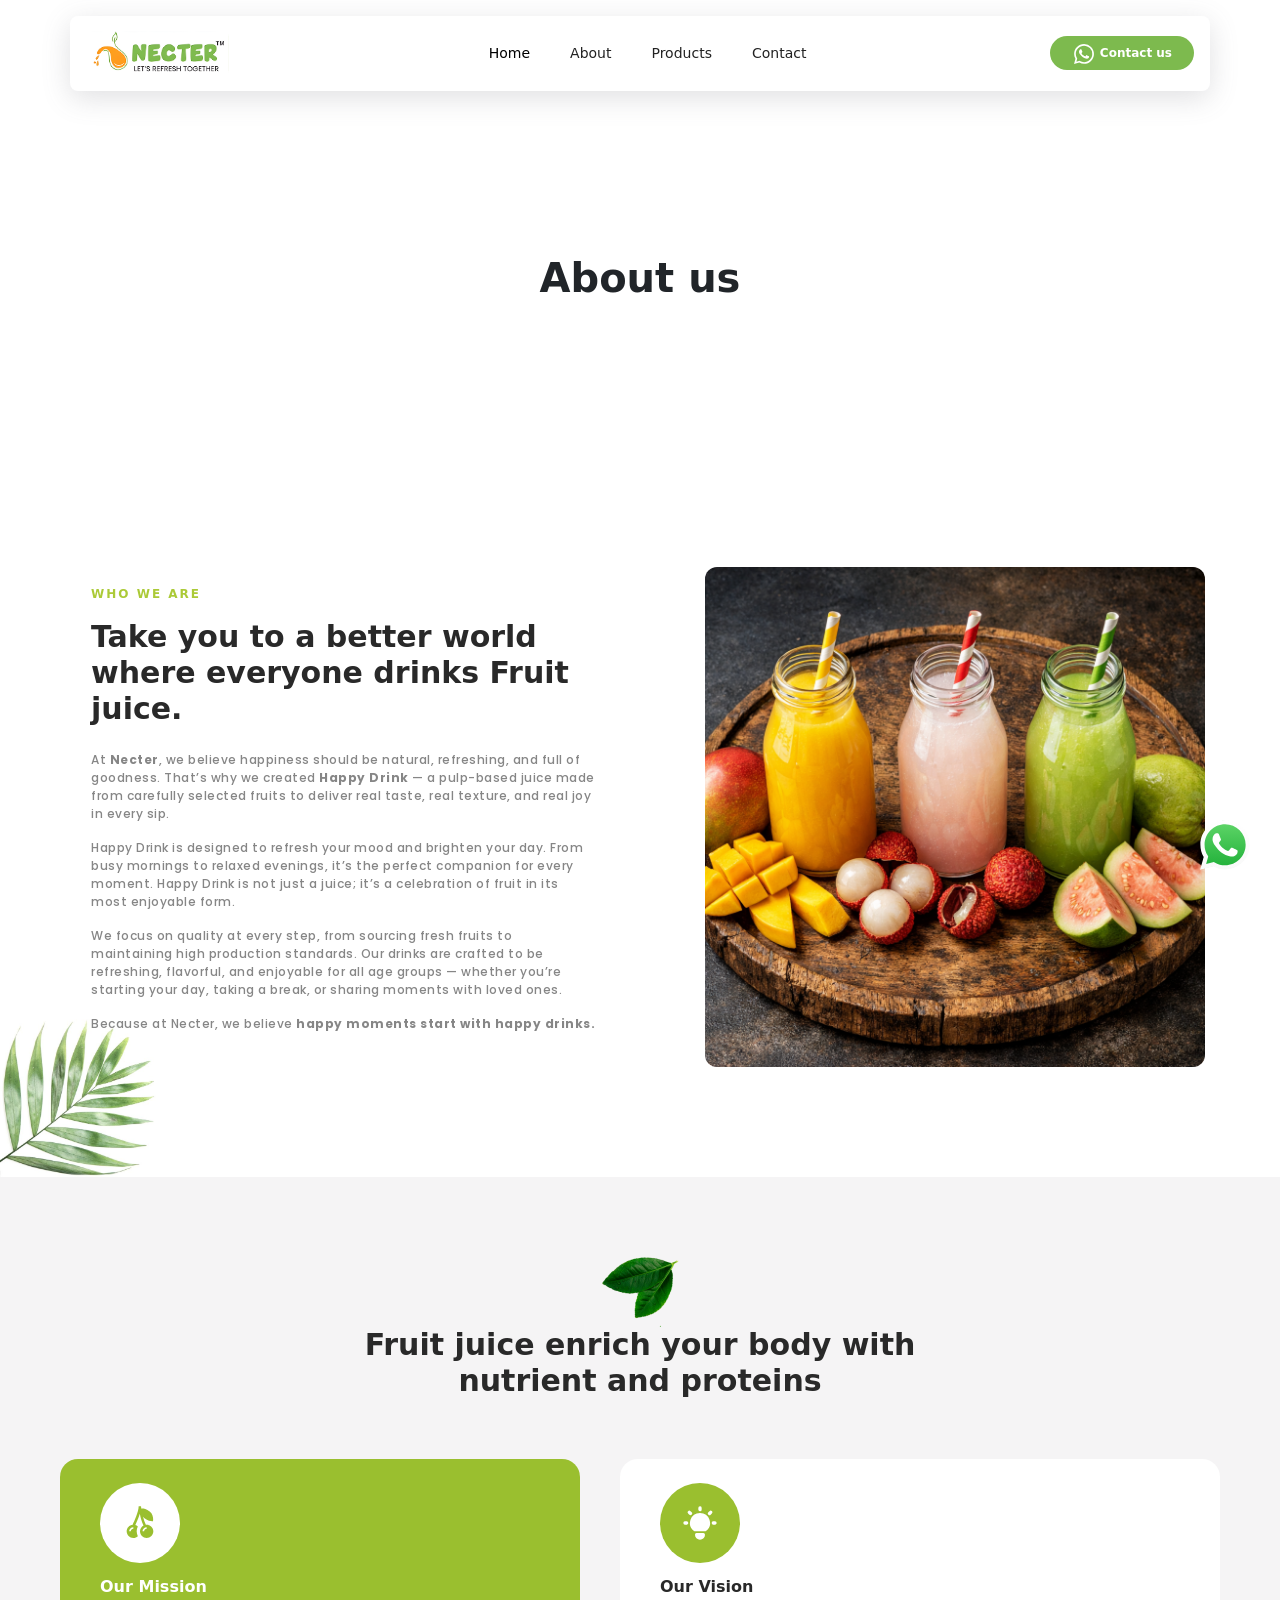
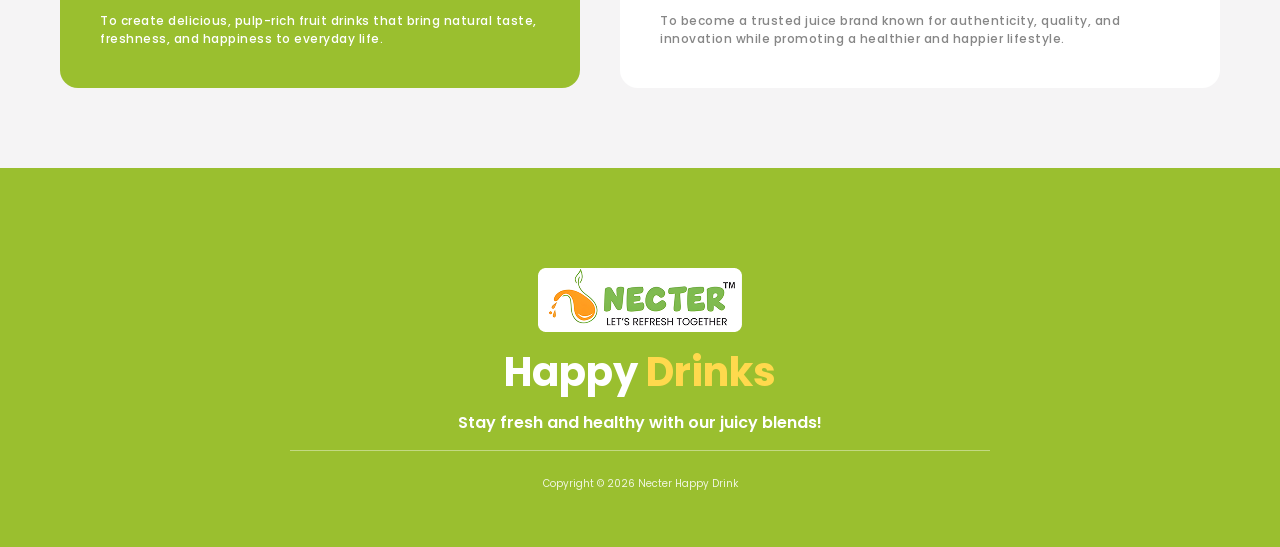
==== commit 69bf3f8c: "style changes" ====
--- a/about.html
+++ b/about.html
@@ -13,6 +13,7 @@
       href="https://cdnjs.cloudflare.com/ajax/libs/font-awesome/6.5.1/css/all.min.css"
     />
     <title>About us</title>
+    <link rel="icon" type="image/x-icon" href="./images/fav_icon.png">
   </head>
   <body>
     <section>
--- a/style/style.css
+++ b/style/style.css
@@ -82,6 +82,7 @@
   font-weight: 500;
   font-family: "Poppins", sans-serif;
   text-decoration: none;
+  letter-spacing: 0.5px;
 }
 @media (max-width: 1440px) {
   .pera_text {
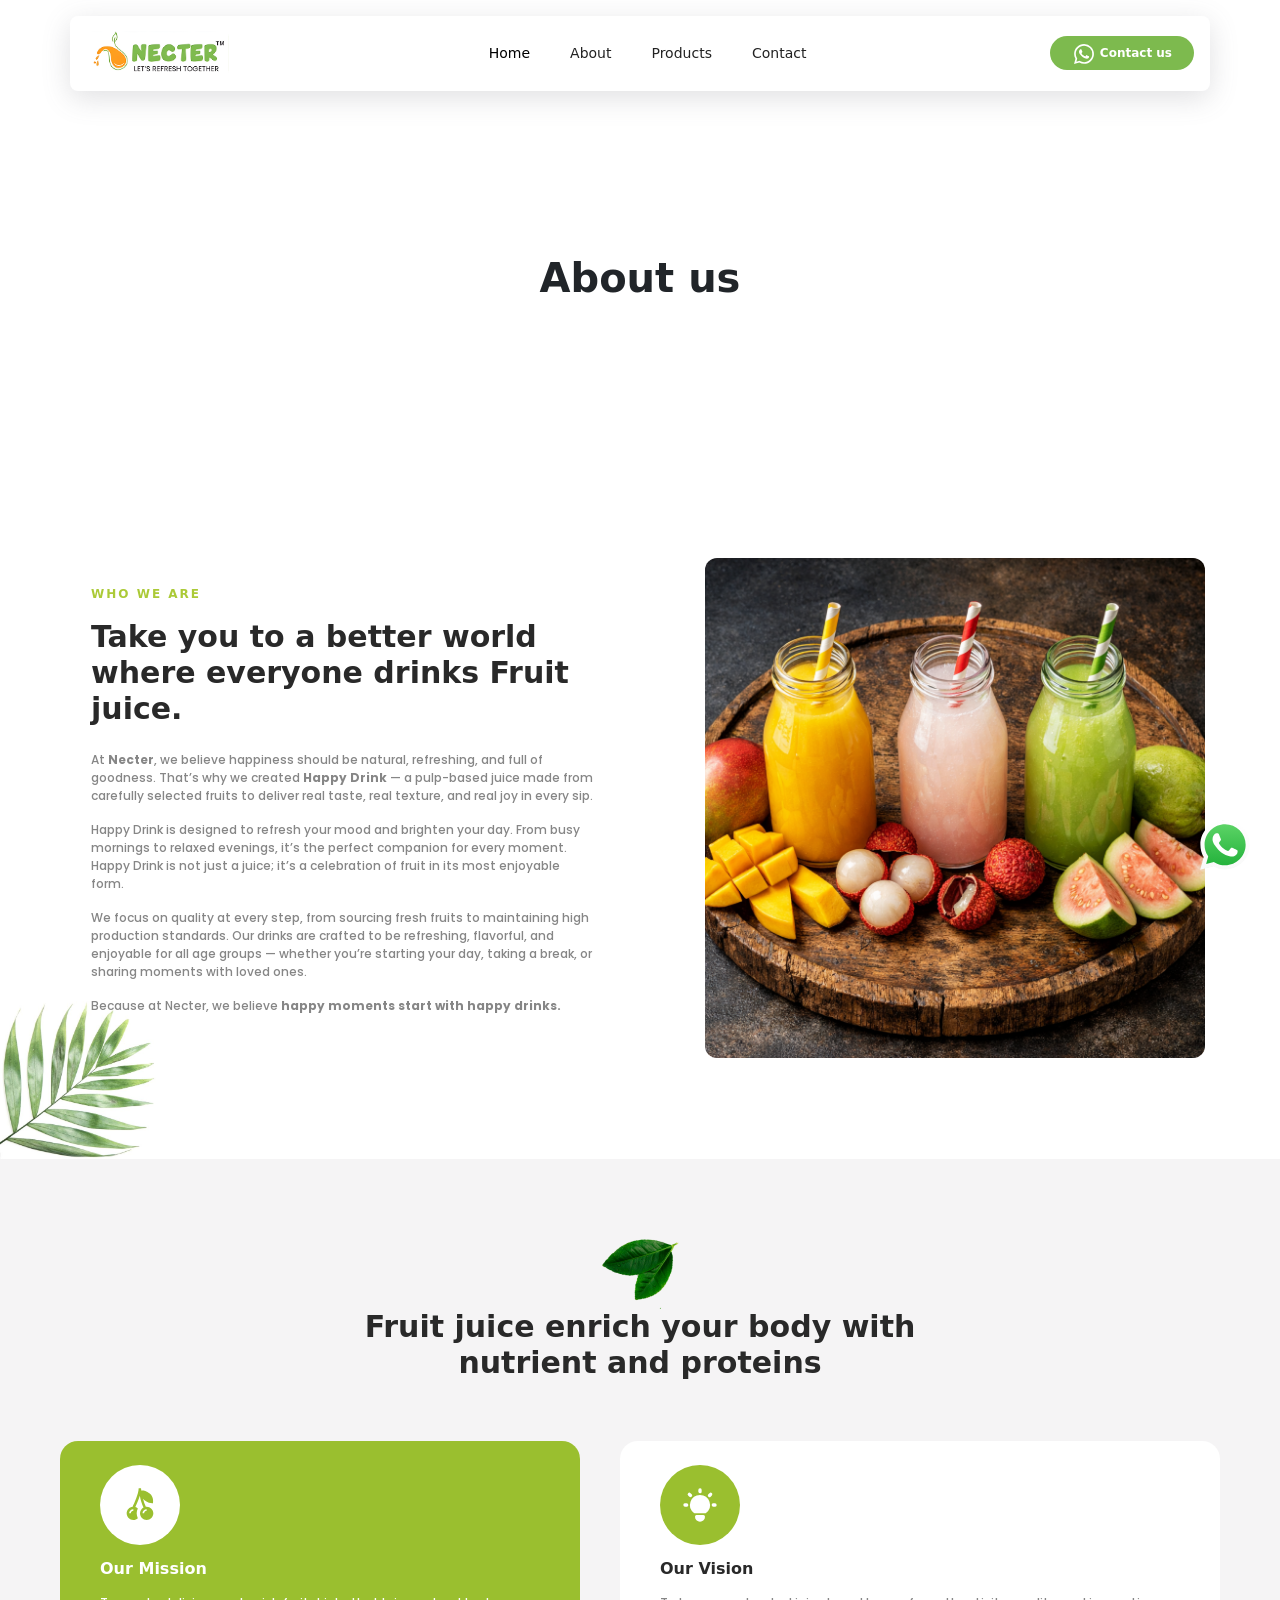
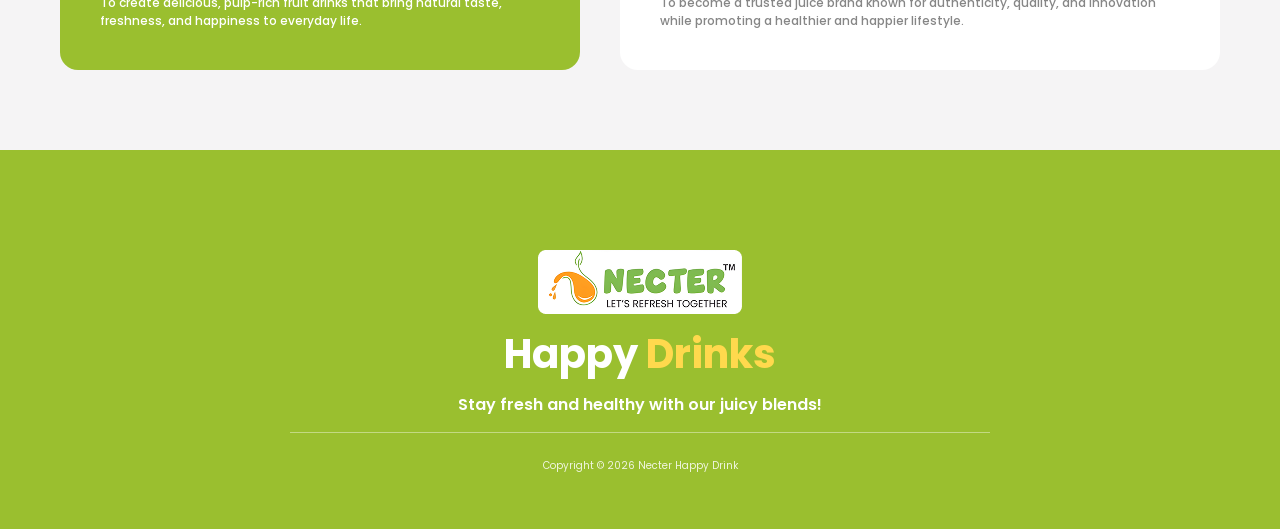
==== commit d4c63b70: "file name changes" ====
--- a/about.html
+++ b/about.html
@@ -42,7 +42,7 @@
                 <div class="collapse navbar-collapse" id="mainNavbar">
                   <ul class="navbar-nav mx-auto mb-2 mb-lg-0">
                     <li class="nav-item">
-                      <a class="nav-link active" href="./home.html">Home</a>
+                      <a class="nav-link active" href="./index.html">Home</a>
                     </li>
                     <li class="nav-item">
                       <a class="nav-link" href="./about.html">About</a>
--- a/style/style.css
+++ b/style/style.css
@@ -82,7 +82,6 @@
   font-weight: 500;
   font-family: "Poppins", sans-serif;
   text-decoration: none;
-  letter-spacing: 0.5px;
 }
 @media (max-width: 1440px) {
   .pera_text {
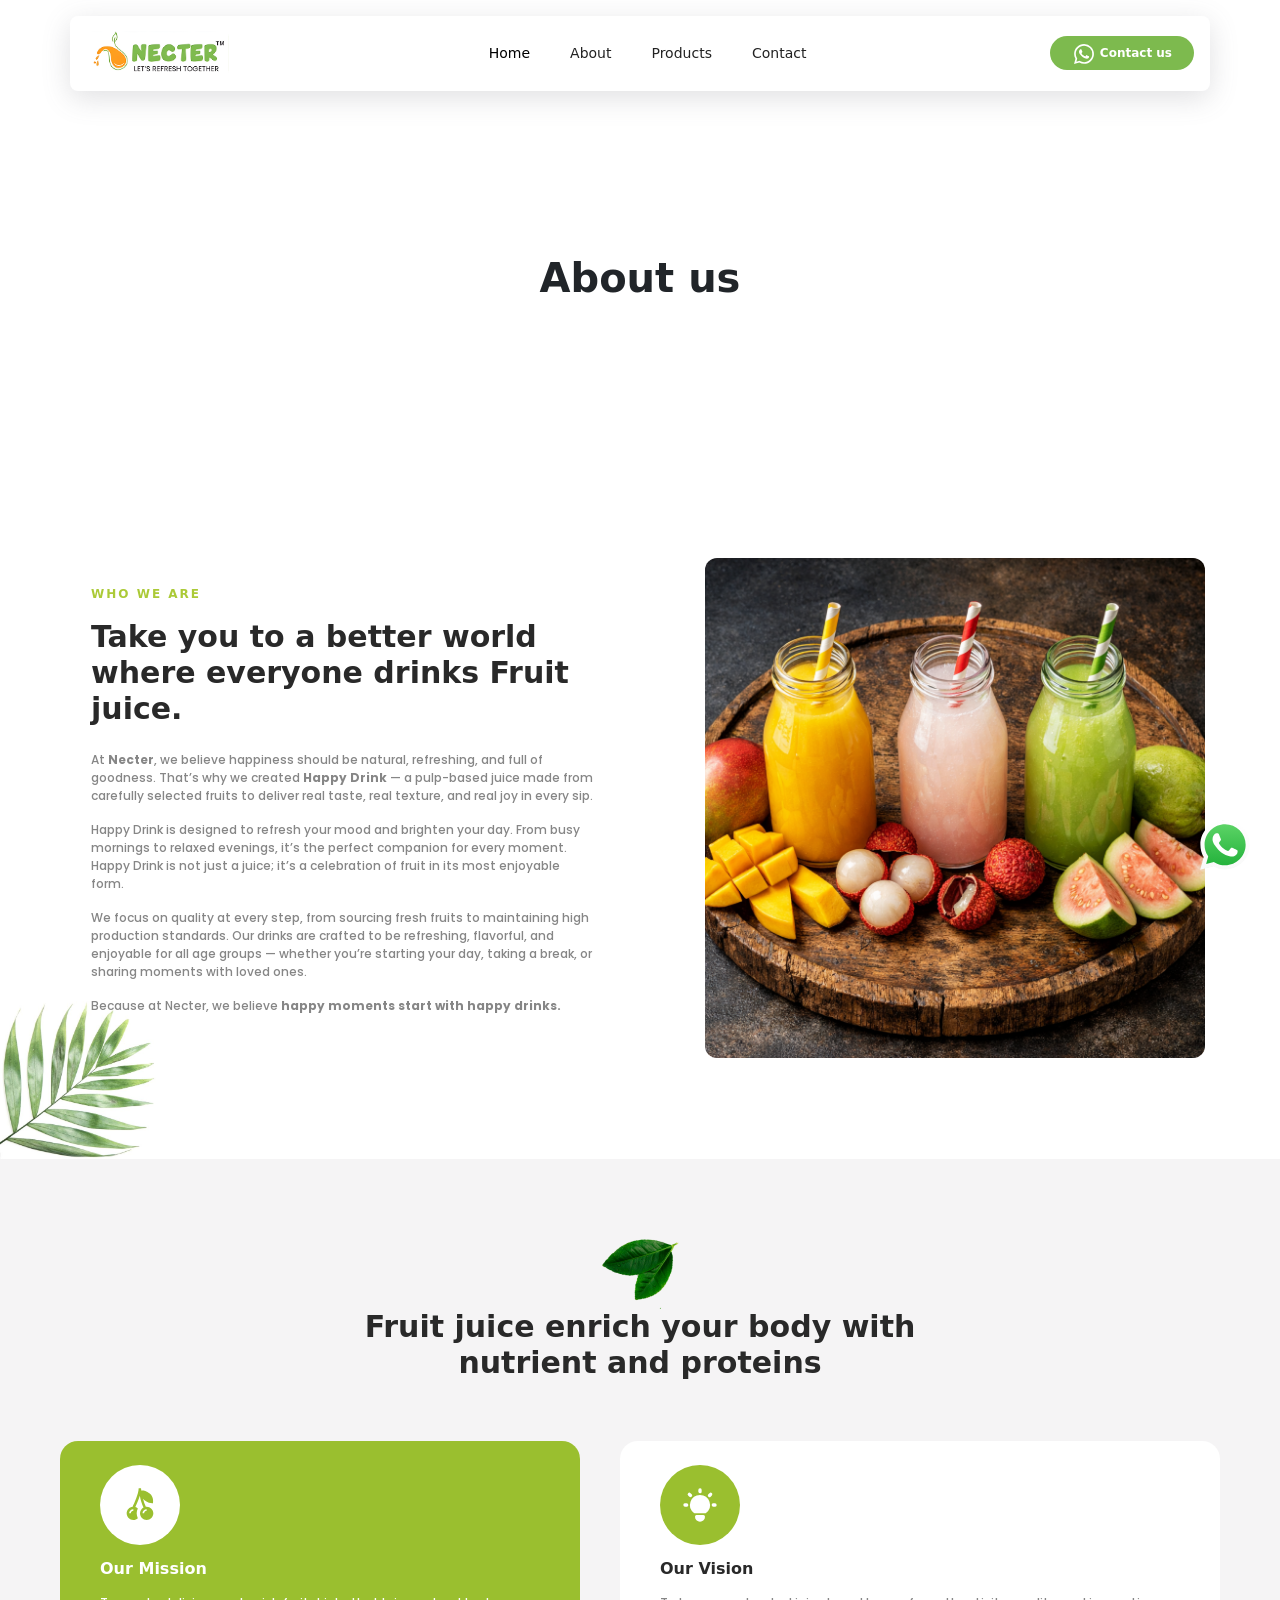
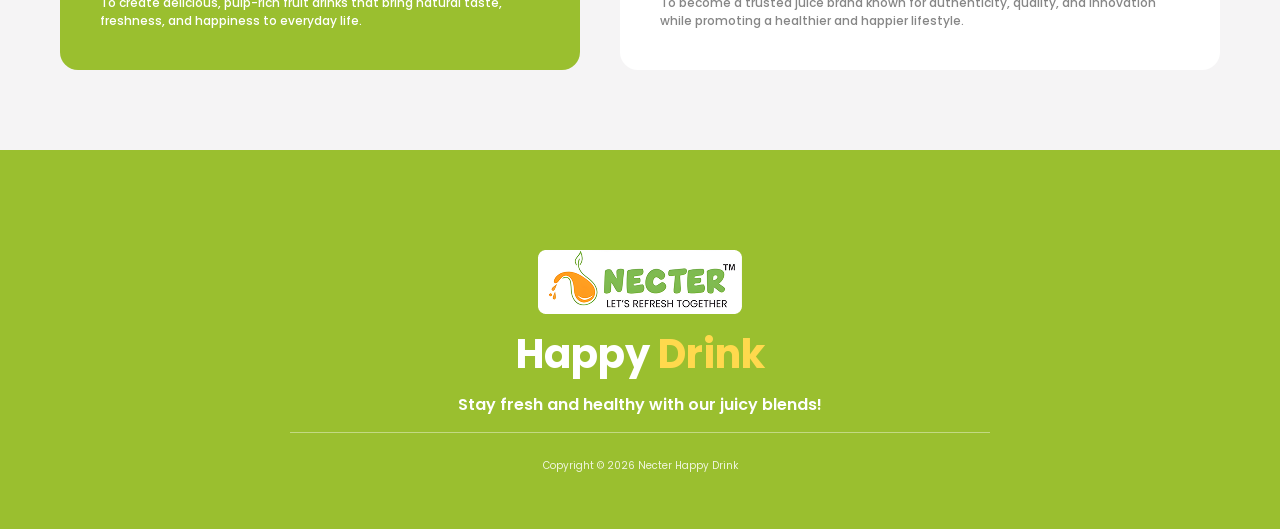
==== commit c08dc23f: "footer changes" ====
--- a/about.html
+++ b/about.html
@@ -154,7 +154,7 @@
         <div class="footer-content">
           <img src="./images/main_logo.png" alt="Logo" class="pb-3" />
 
-          <h2 class="footer-logo">Happy <span>Drinks</span></h2>
+          <h2 class="footer-logo">Happy <span>Drink</span></h2>
 
           <p class="footer-tagline">
             Stay fresh and healthy with our juicy blends!
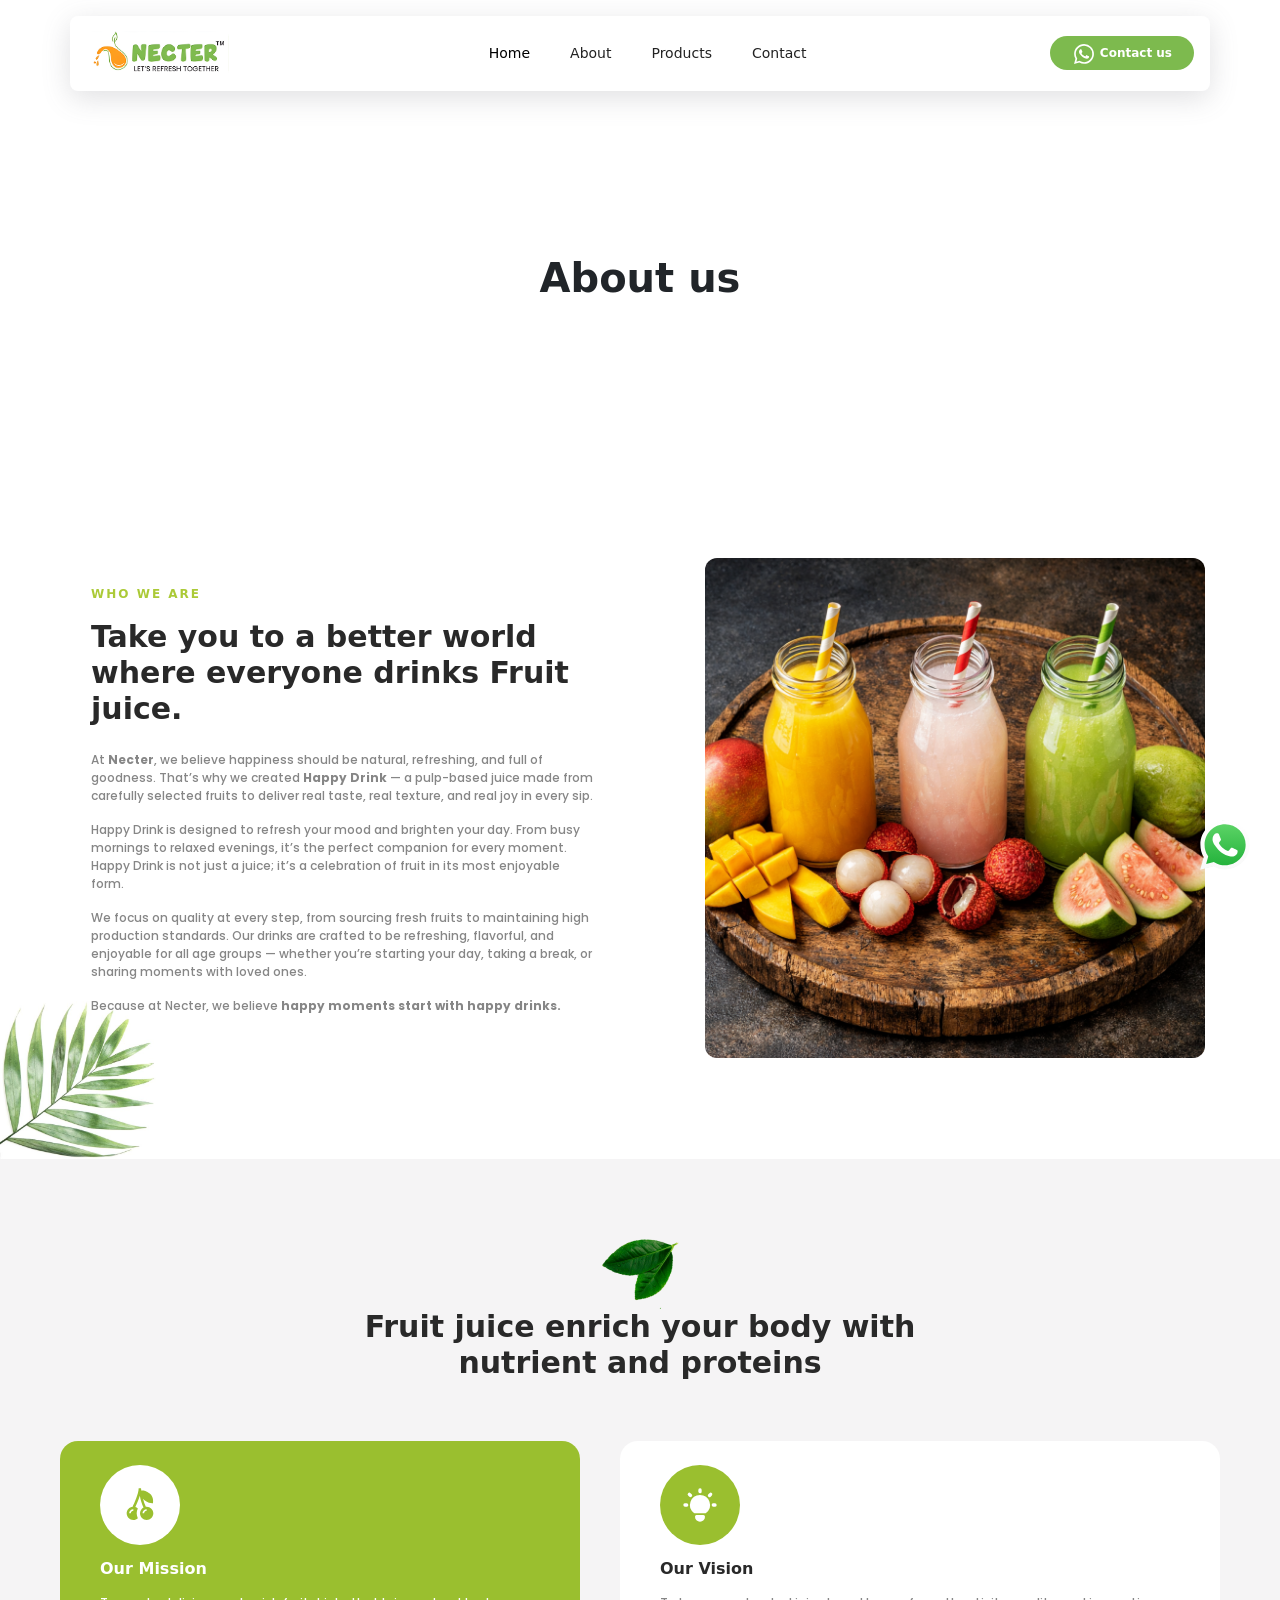
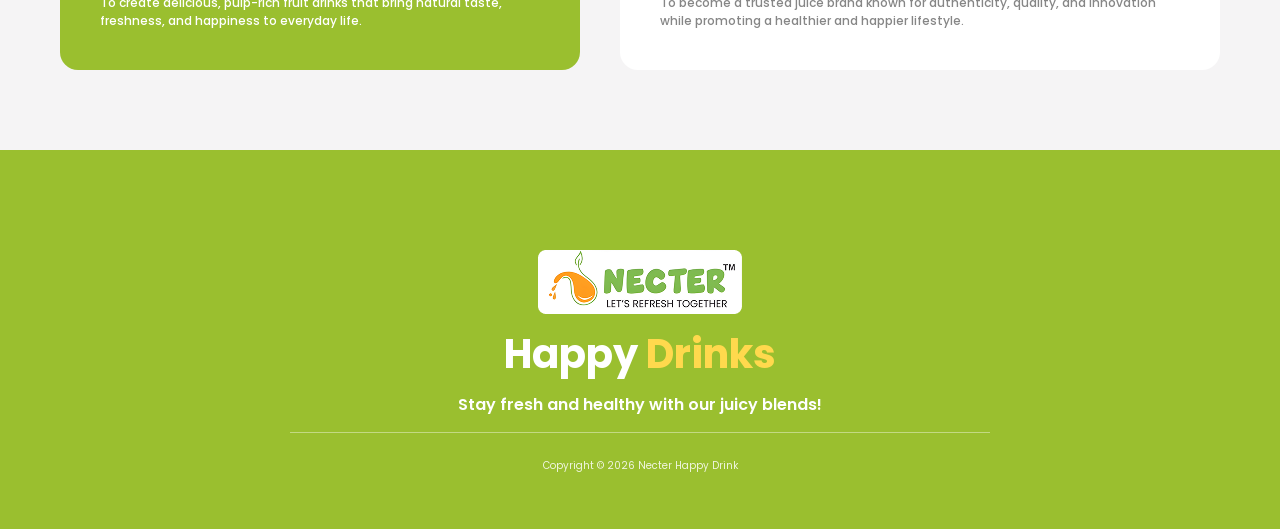
==== commit aa03ba12: "header chages" ====
--- a/about.html
+++ b/about.html
@@ -20,7 +20,7 @@
       <div class="aboutus_hero_section">
         <div class="background_overlay"></div>
         <div class="custom_container">
-          <header class="main-header">
+         <header class="main-header">
             <nav class="navbar navbar-expand-lg">
               <div class="container main-navbar">
                 <!-- Logo -->
@@ -42,19 +42,19 @@
                 <div class="collapse navbar-collapse" id="mainNavbar">
                   <ul class="navbar-nav mx-auto mb-2 mb-lg-0">
                     <li class="nav-item">
-                      <a class="nav-link active" href="./index.html">Home</a>
+                      <a class="nav-link active" href="/">Home</a>
                     </li>
                     <li class="nav-item">
-                      <a class="nav-link" href="./about.html">About</a>
+                      <a class="nav-link" href="/about">About</a>
                     </li>
                     <li class="nav-item">
-                      <a class="nav-link" href="./product.html">Products</a>
+                      <a class="nav-link" href="/product">Products</a>
                     </li>
                     <!-- <li class="nav-item">
                       <a class="nav-link" href="#">Gallery</a>
                     </li> -->
                     <li class="nav-item">
-                      <a class="nav-link" href="./contact.html">Contact</a>
+                      <a class="nav-link" href="/contact">Contact</a>
                     </li>
                   </ul>
 
@@ -154,7 +154,7 @@
         <div class="footer-content">
           <img src="./images/main_logo.png" alt="Logo" class="pb-3" />
 
-          <h2 class="footer-logo">Happy <span>Drink</span></h2>
+          <h2 class="footer-logo">Happy <span>Drinks</span></h2>
 
           <p class="footer-tagline">
             Stay fresh and healthy with our juicy blends!
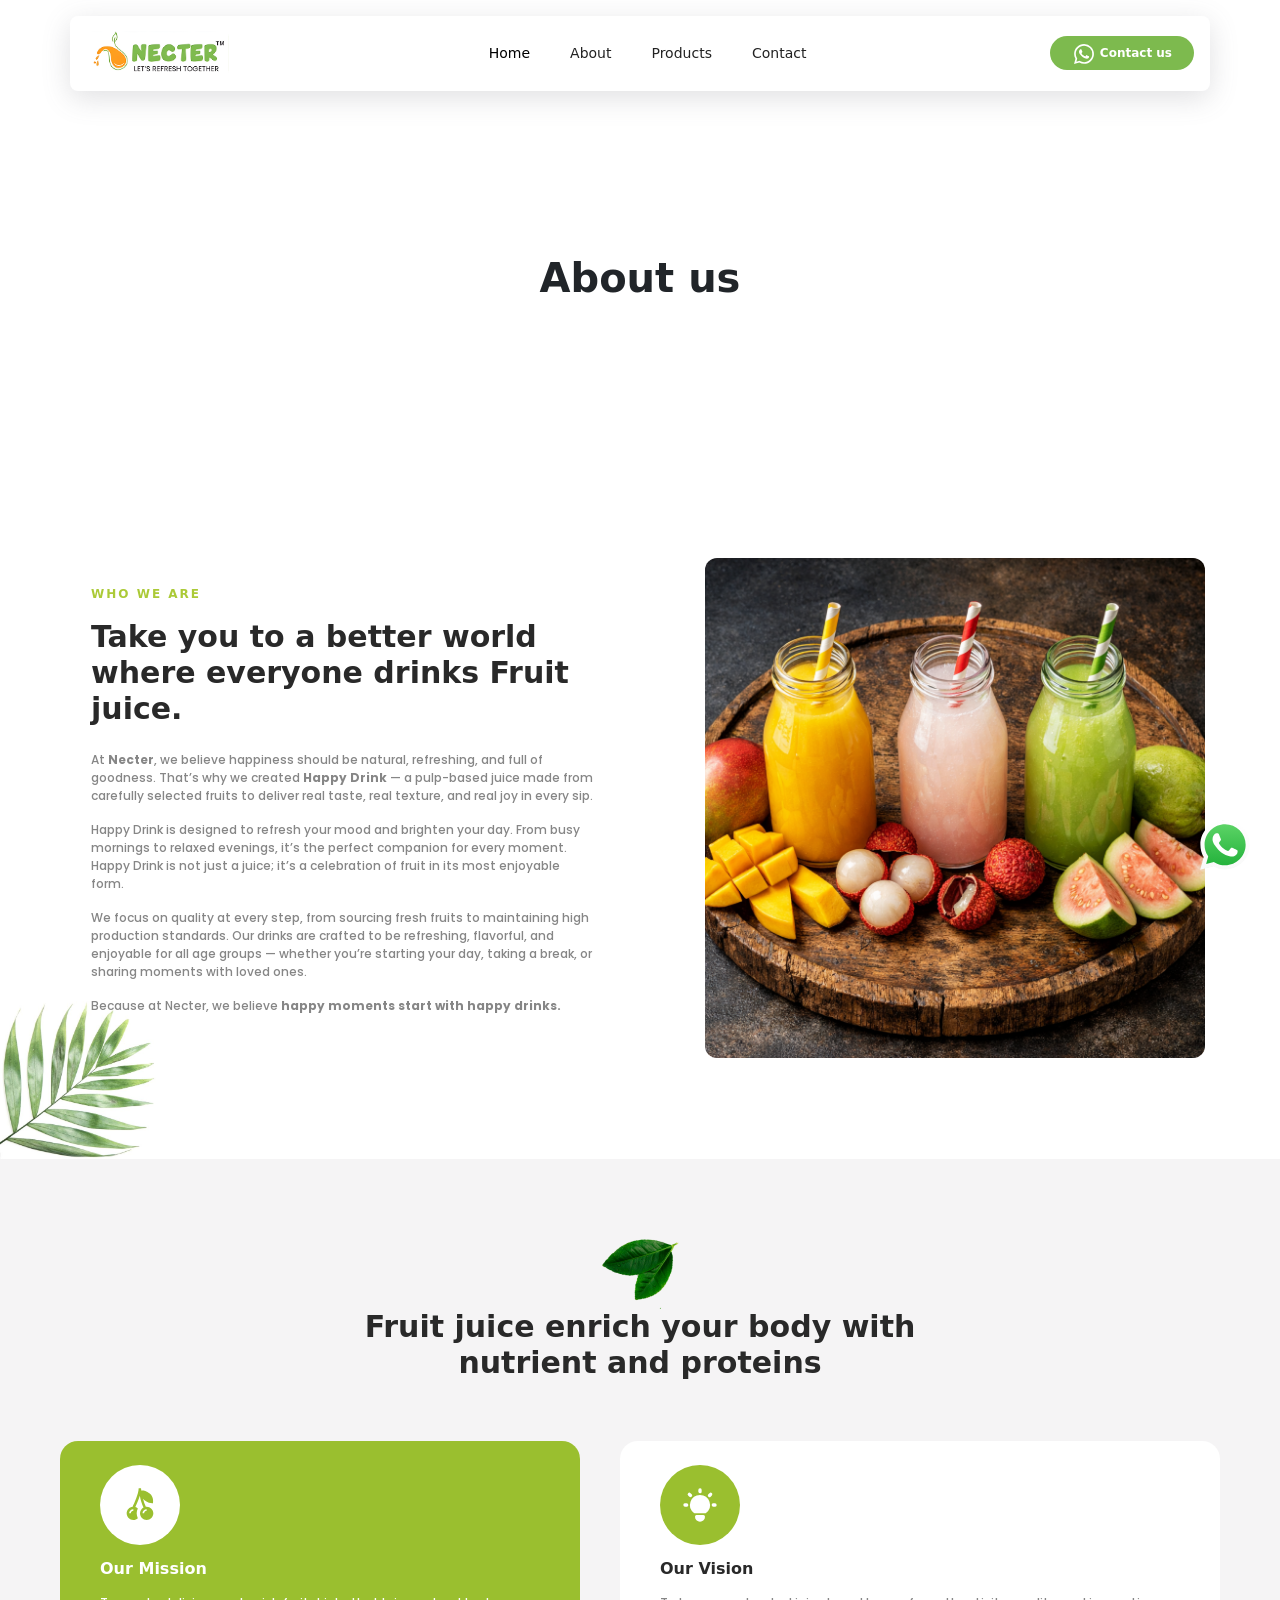
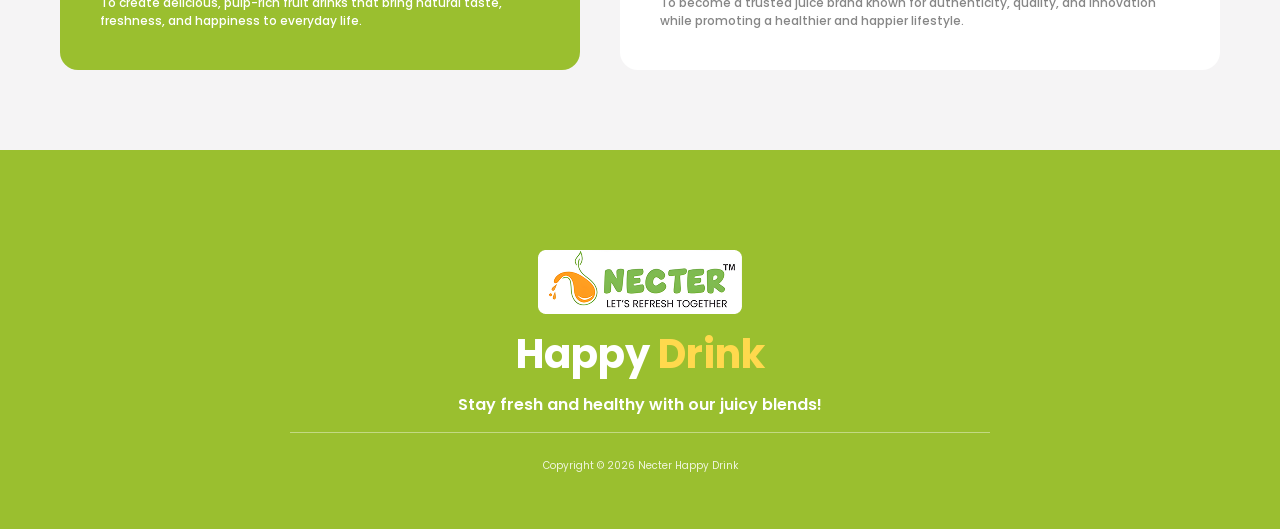
==== commit 2af012d5: "Merge branch 'develop'" ====
--- a/about.html
+++ b/about.html
@@ -154,7 +154,7 @@
         <div class="footer-content">
           <img src="./images/main_logo.png" alt="Logo" class="pb-3" />
 
-          <h2 class="footer-logo">Happy <span>Drinks</span></h2>
+          <h2 class="footer-logo">Happy <span>Drink</span></h2>
 
           <p class="footer-tagline">
             Stay fresh and healthy with our juicy blends!
